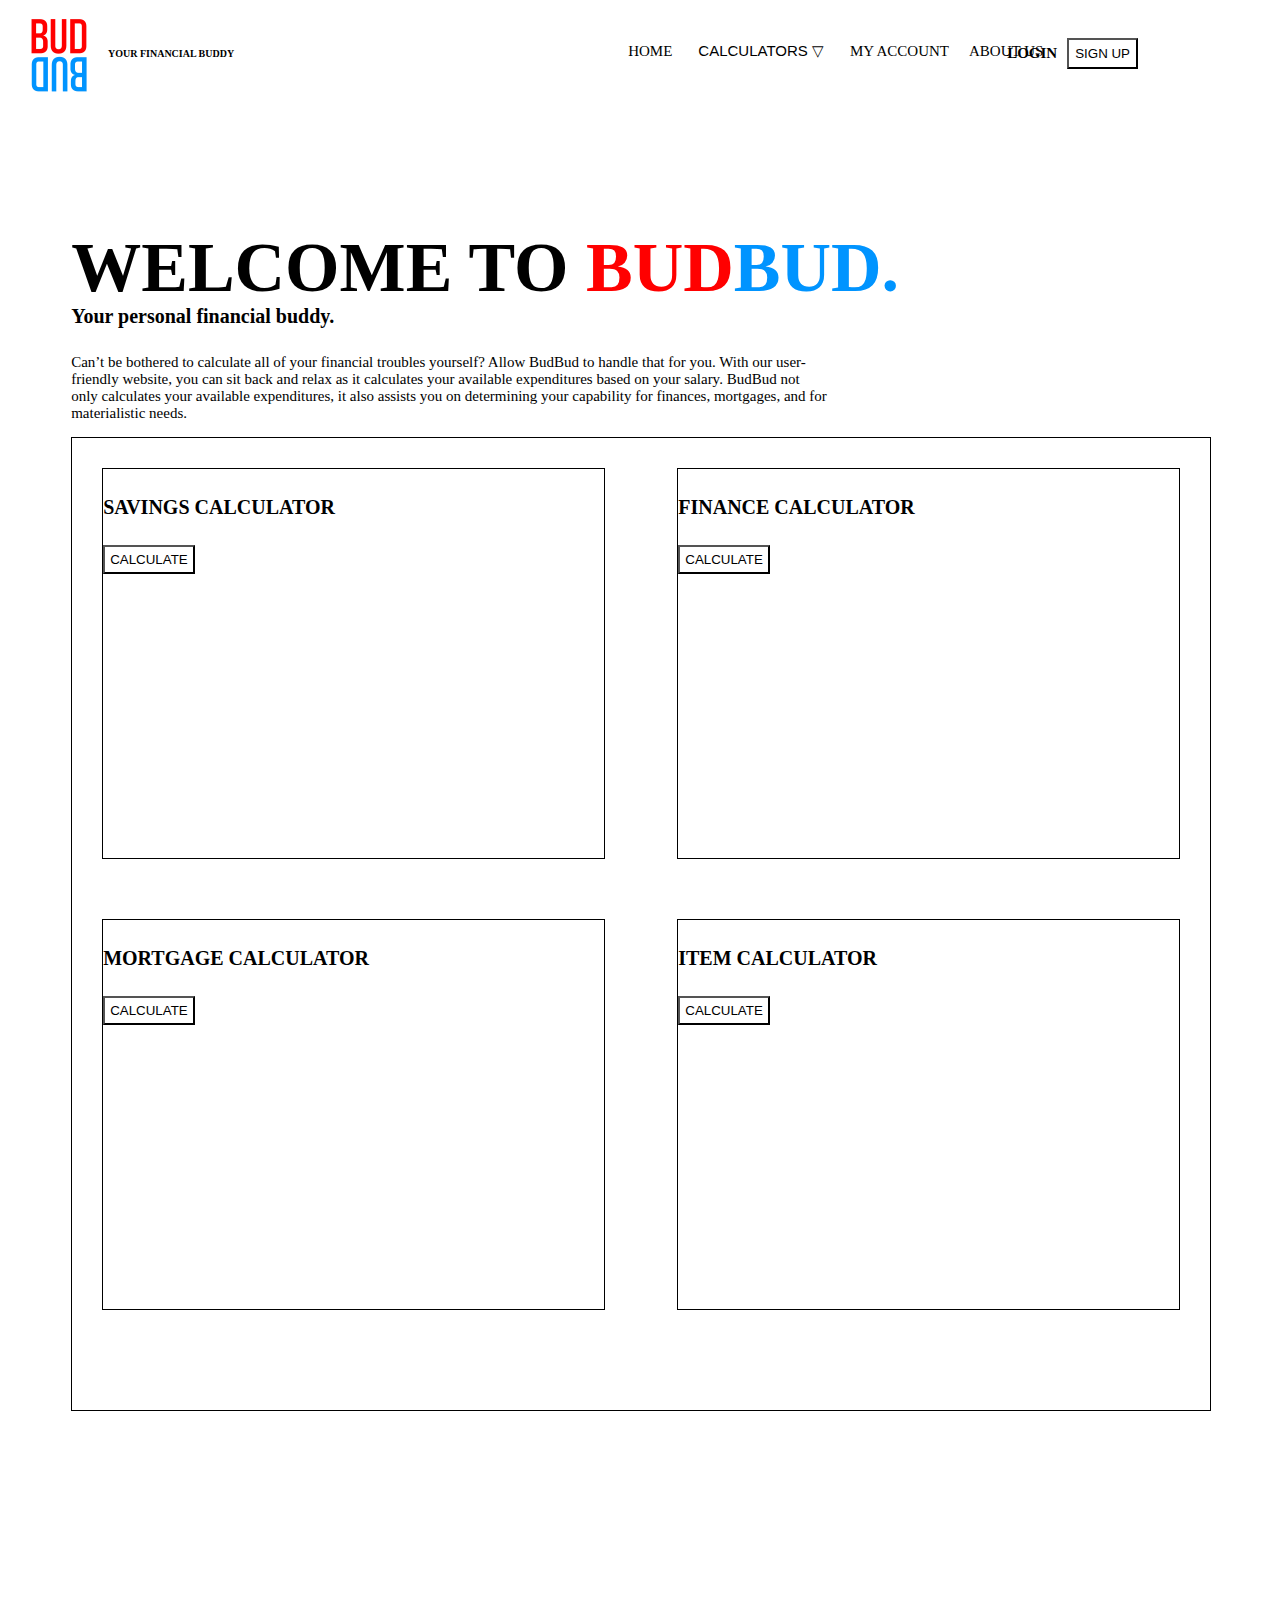
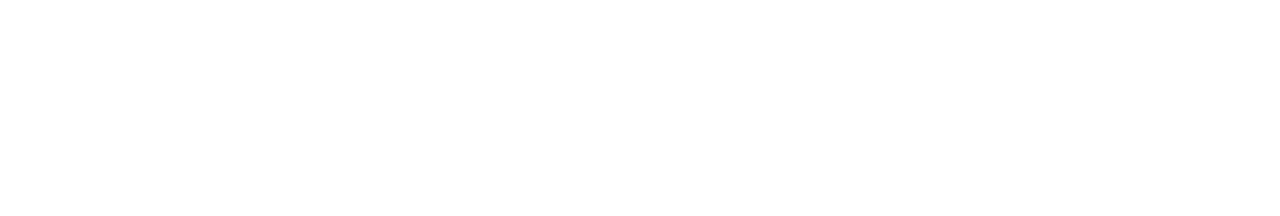
==== index.html @ 869829d6 "initial commit~" ====
<!DOCTYPE html>
<html>
    <head> 
        <link rel="stylesheet" href="stylesheet.css">
        <style>
        </style>
    </head>
    <body>
        <nav>
            <div id="login">
                <a href="#"><h2>LOGIN</h2></a>
                <button><a href="signup.html">SIGN UP</a></button>
            </div>
            <div id="logo"><img src="logo 2.png" width="100px"> 
            </div>
            <h1 class="navtext">  YOUR FINANCIAL BUDDY </h1>
            <ul>
                <a href="index.html"><li>HOME</li></a>
                <a href="#"><li>
                    <div class="dropdown">
                    <button onclick="myFunction()" class="dropbtn">CALCULATORS ▽</button>
                    <div id="myDropdown" class="dropdown-content">
                      <a href="saveCalc.html">Savings Calculator</a>
                      <a href="financeCalc.html">Finance Calculator</a>
                      <a href="mortCalc.html">Mortgage Calculator</a>
                      <a href="itemCalc.html">Items Calculator</a>
                    </div>
                  </div>
                </li></a>
                <a href="#"><li>MY ACCOUNT</li></a>
                <a href="#"><li>ABOUT US</li></a>
          
            </ul>
        </nav>
        <div id="section1">
            <h3>WELCOME TO <span id="red">BUD</span><span id="blue">BUD.</span></h3>
            <h4>Your personal financial buddy.</h4>
            <p> Can’t be bothered to calculate all of your financial troubles yourself? Allow BudBud to handle that for you. With our user-friendly website, you can sit back and relax as it calculates your available expenditures based on your salary. BudBud not only calculates your available expenditures, it also assists you on determining your capability for finances, mortgages, and for materialistic needs.</p>
            <div id="calculatorLinks">
                <div id="savingsBox">
                    <h4>SAVINGS CALCULATOR</h4>
                    <button id="calculateNow"><a href="saveCalc.html">CALCULATE</a></button>
                </div>
                <div id="financeBox">
                    <h4>FINANCE CALCULATOR</h4>
                    <button id="calculateNow"><a href="financeCalc.html">CALCULATE</a></button>
                </div>
                <div id="mortgageBox">
                    <h4>MORTGAGE CALCULATOR</h4>
                    <button id="calculateNow"><a href="mortCalc.html">CALCULATE</a></button>
                </div>
                <div id="itemsBox">
                    <h4>ITEM CALCULATOR</h4>
                    <button id="calculateNow"><a href="itemCalc.html">CALCULATE</a></button>
                </div>

            </div>
        </div>

        <script src="scripts\dropdownmenu.js">
        </script>
    </body>
</html>
---- stylesheet.css ----
body {
    height: 200vh;
    font-family: 'Bahnschrift Light';
    font-size: 10px;
    color: black;
}

nav {
    width: 100%;
    height: 100px;
    position: fixed;
    background-color: white;
}

#logo {
    float: left;
}

h1 {
    color: black;
    font-size: 10px;
    float: left;
    margin-right: 30%;
}

.navtext {
    margin-top: 40px;
}

ul {
    margin-top:25px;
}

ul li {
    float: left;
    font-size: 15px;
    list-style-type: none;
    padding: 10px;
}

#login {
    margin-top: 25px;
    float: right;
    position: relative;
    left: -150px;
}

h2 {
    float: left;
    margin-right: 10px;
}


#section1 {
    width: 100%;
    height: 180vh;
    padding-top: 150px;
    padding-left: 5%;
    padding-right: 5%;
}

#section1 h4 {
    font-size: 20px;
}

#section1 p {
    font-size: 15px; 
}

h3 {
    font-size: 70px;
    margin-bottom: -30px;
}

#calculatorLinks {
    width: 90%;
    height: 60%;
    border: black solid 1px;
}

#savingsBox {
    width: 44%;
    height: 40%;
    border: black solid 1px;
    margin: 30px;
    float: left;
}

#financeBox {
    width: 44%;
    height: 40%;
    border: black solid 1px;
    margin: 30px;
    float: right;
}

#mortgageBox {
    width: 44%;
    height: 40%;
    border: black solid 1px;
    margin: 30px;
    float: left;
}

#itemsBox {
    width: 44%;
    height: 40%;
    border: black solid 1px;
    margin: 30px;
    float: right;
}

#red {
    color: red;
}

#blue {
    color: rgb(0, 148, 255);
}

a {
    color: black;
    text-decoration: none;
}

a:hover {
    color: gray;
}

#login button:hover {
    background-color: gray;
}

button a:hover {
    color: white;
}

p {
    width: 60%;
}

#calculateNow {
    background-color: white;
    padding: 5px;
}

.dropbtn {
    background-color: white;
    border: none;
    font-size: 15px;
    margin-top: -3px;
}
  
.dropbtn:hover, .dropbtn:focus {
    color: gray;
}
  
.dropdown {
    position: relative;
    display: inline-block;
}
  
.dropdown-content {
display: none;
position: absolute;
background-color: #f1f1f1;
min-width: 160px;
overflow: auto;
box-shadow: 0px 8px 16px 0px rgba(0,0,0,0.2);
z-index: 1;
}

.dropdown-content a {
color: black;
padding: 12px 16px;
text-decoration: none;
display: block;
}

.dropdown a:hover {background-color: #ddd;}

.show {display: block;}

#login button {
    float: left;
    padding: 6px;
    margin-top: 5px;
    background-color: white;
    
}
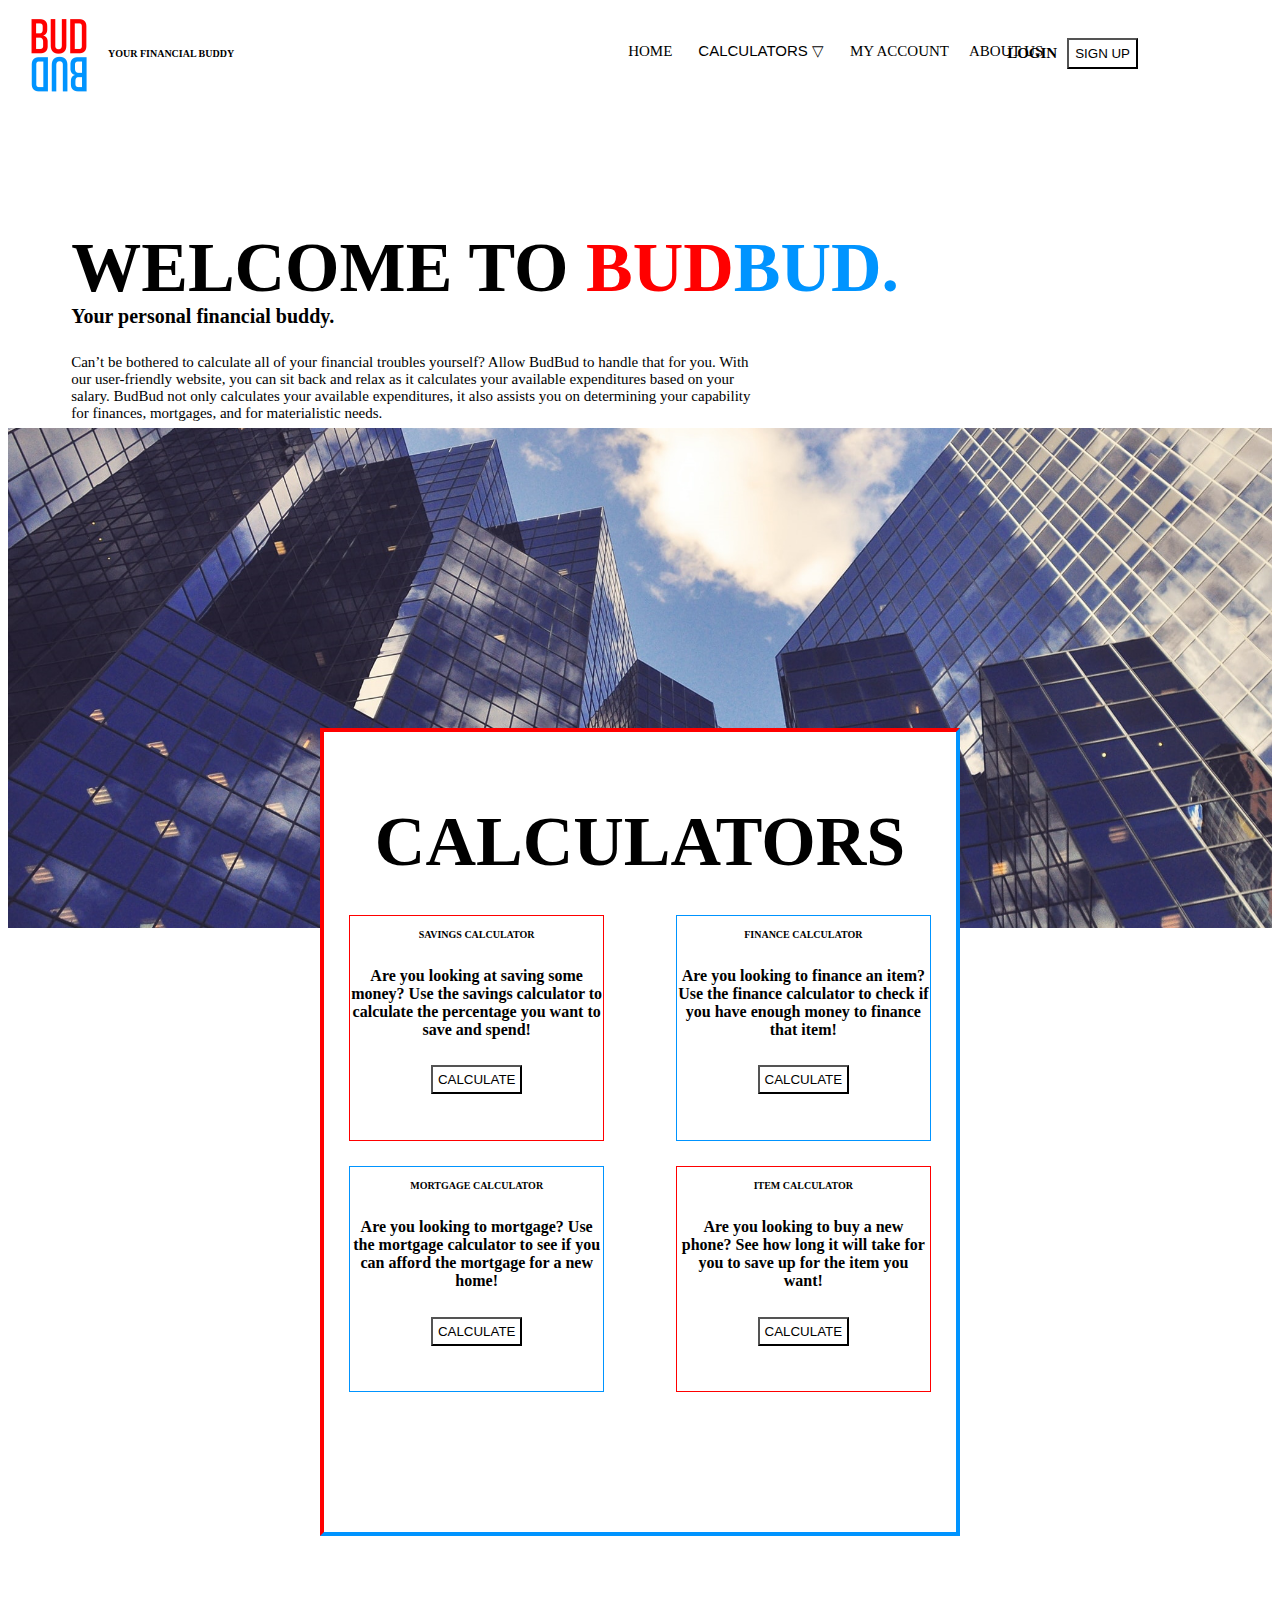
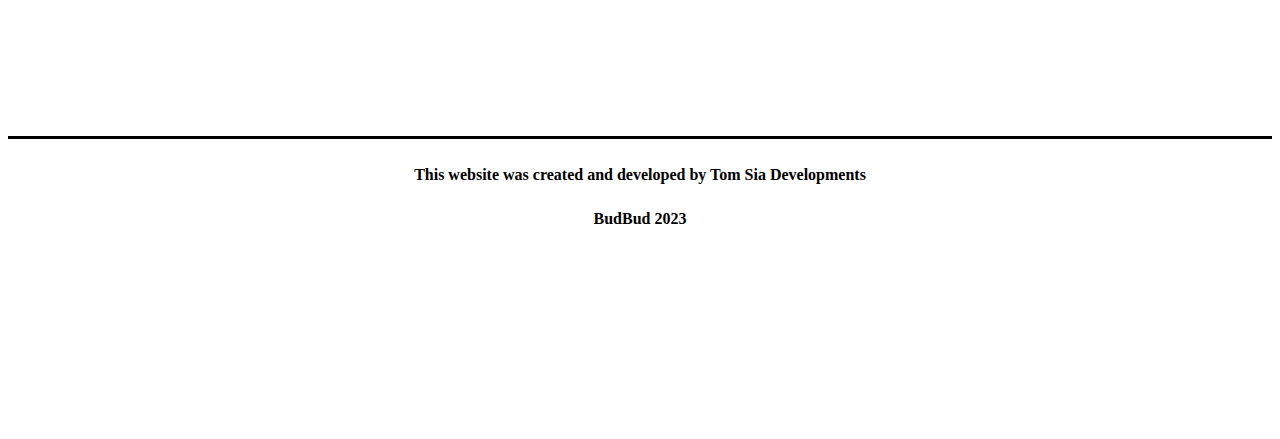
==== commit 75c3e59d: "finished up finance calculate to be tested" ====
--- a/index.html
+++ b/index.html
@@ -36,25 +36,41 @@
             <h3>WELCOME TO <span id="red">BUD</span><span id="blue">BUD.</span></h3>
             <h4>Your personal financial buddy.</h4>
             <p> Can’t be bothered to calculate all of your financial troubles yourself? Allow BudBud to handle that for you. With our user-friendly website, you can sit back and relax as it calculates your available expenditures based on your salary. BudBud not only calculates your available expenditures, it also assists you on determining your capability for finances, mortgages, and for materialistic needs.</p>
-            <div id="calculatorLinks">
+
+        </div>
+        <div id="banner1">
+        </div>
+
+        <div id="calculating">
+            <h3>CALCULATORS</h3>
+            <div id="calculators">
                 <div id="savingsBox">
                     <h4>SAVINGS CALCULATOR</h4>
+                    <h5>Are you looking at saving some money? Use the savings calculator to calculate the percentage you want to save and spend!</h5>
+                    
                     <button id="calculateNow"><a href="saveCalc.html">CALCULATE</a></button>
                 </div>
                 <div id="financeBox">
                     <h4>FINANCE CALCULATOR</h4>
+                    <h5>Are you looking to finance an item? Use the finance calculator to check if you have enough money to finance that item!</h5>
                     <button id="calculateNow"><a href="financeCalc.html">CALCULATE</a></button>
                 </div>
                 <div id="mortgageBox">
                     <h4>MORTGAGE CALCULATOR</h4>
+                    <h5>Are you looking to mortgage? Use the mortgage calculator to see if you can afford the mortgage for a new home!</h5>
                     <button id="calculateNow"><a href="mortCalc.html">CALCULATE</a></button>
                 </div>
                 <div id="itemsBox">
                     <h4>ITEM CALCULATOR</h4>
+                    <h5>Are you looking to buy a new phone? See how long it will take for you to save up for the item you want!</h5>
                     <button id="calculateNow"><a href="itemCalc.html">CALCULATE</a></button>
                 </div>
+            </div>
+        </div>
 
-            </div>
+        <div id="footer">
+            <h5>This website was created and developed by Tom Sia Developments</h5>
+            <h5>BudBud 2023</h5>
         </div>
 
         <script src="scripts\dropdownmenu.js">
--- a/stylesheet.css
+++ b/stylesheet.css
@@ -10,6 +10,7 @@
     height: 100px;
     position: fixed;
     background-color: white;
+    z-index: 999;
 }
 
 #logo {
@@ -52,8 +53,8 @@
 
 
 #section1 {
-    width: 100%;
-    height: 180vh;
+    width: 90%;
+    height: 30vh;
     padding-top: 150px;
     padding-left: 5%;
     padding-right: 5%;
@@ -79,34 +80,34 @@
 }
 
 #savingsBox {
-    width: 44%;
-    height: 40%;
-    border: black solid 1px;
-    margin: 30px;
+    width: 40%;
+    height: 40%;
+    border: red solid 1px;
+    margin: 2% 4%;
     float: left;
 }
 
 #financeBox {
-    width: 44%;
-    height: 40%;
-    border: black solid 1px;
-    margin: 30px;
+    width: 40%;
+    height: 40%;
+    border: rgb(0, 148, 255) solid 1px;
+    margin: 2% 4%;
     float: right;
 }
 
 #mortgageBox {
-    width: 44%;
-    height: 40%;
-    border: black solid 1px;
-    margin: 30px;
+    width: 40%;
+    height: 40%;
+    border: rgb(0, 148, 255) solid 1px;
+    margin: 2% 4%;
     float: left;
 }
 
 #itemsBox {
-    width: 44%;
-    height: 40%;
-    border: black solid 1px;
-    margin: 30px;
+    width: 40%;
+    height: 40%;
+    border: red solid 1px;
+    margin: 2% 4%;
     float: right;
 }
 
@@ -187,4 +188,52 @@
     margin-top: 5px;
     background-color: white;
     
+}
+
+#banner1 {
+    width: 100%;
+    height: 500px;
+    background-image: url("buildings.jpg");
+    background-repeat: no-repeat;
+    background-size: cover;
+}
+
+#calculating {
+    width: 50%;
+    height: 800px;
+    background-color: white;
+    border:4px solid; 
+    border-top-color:red;
+    border-left-color: red;
+    border-right-color:rgb(0, 148, 255);
+    border-bottom-color:rgb(0, 148, 255);
+    position: relative;
+    top: -200px;
+    margin: auto;
+    text-align: center;
+    font-family: Bahnschrift SemiBold;
+}
+
+#calculating h3 {
+    margin-bottom: 20px;
+}
+
+#calculators {
+    width: 100%;
+    height: 70%;
+}
+
+h5 {
+    font-size: 16px;
+}
+
+#footer {
+    width: 100%;
+    height: 300px;
+    border-top: black 3px solid;
+    text-align: center;
+}
+
+.em {
+    text-decoration: underline dotted;
 }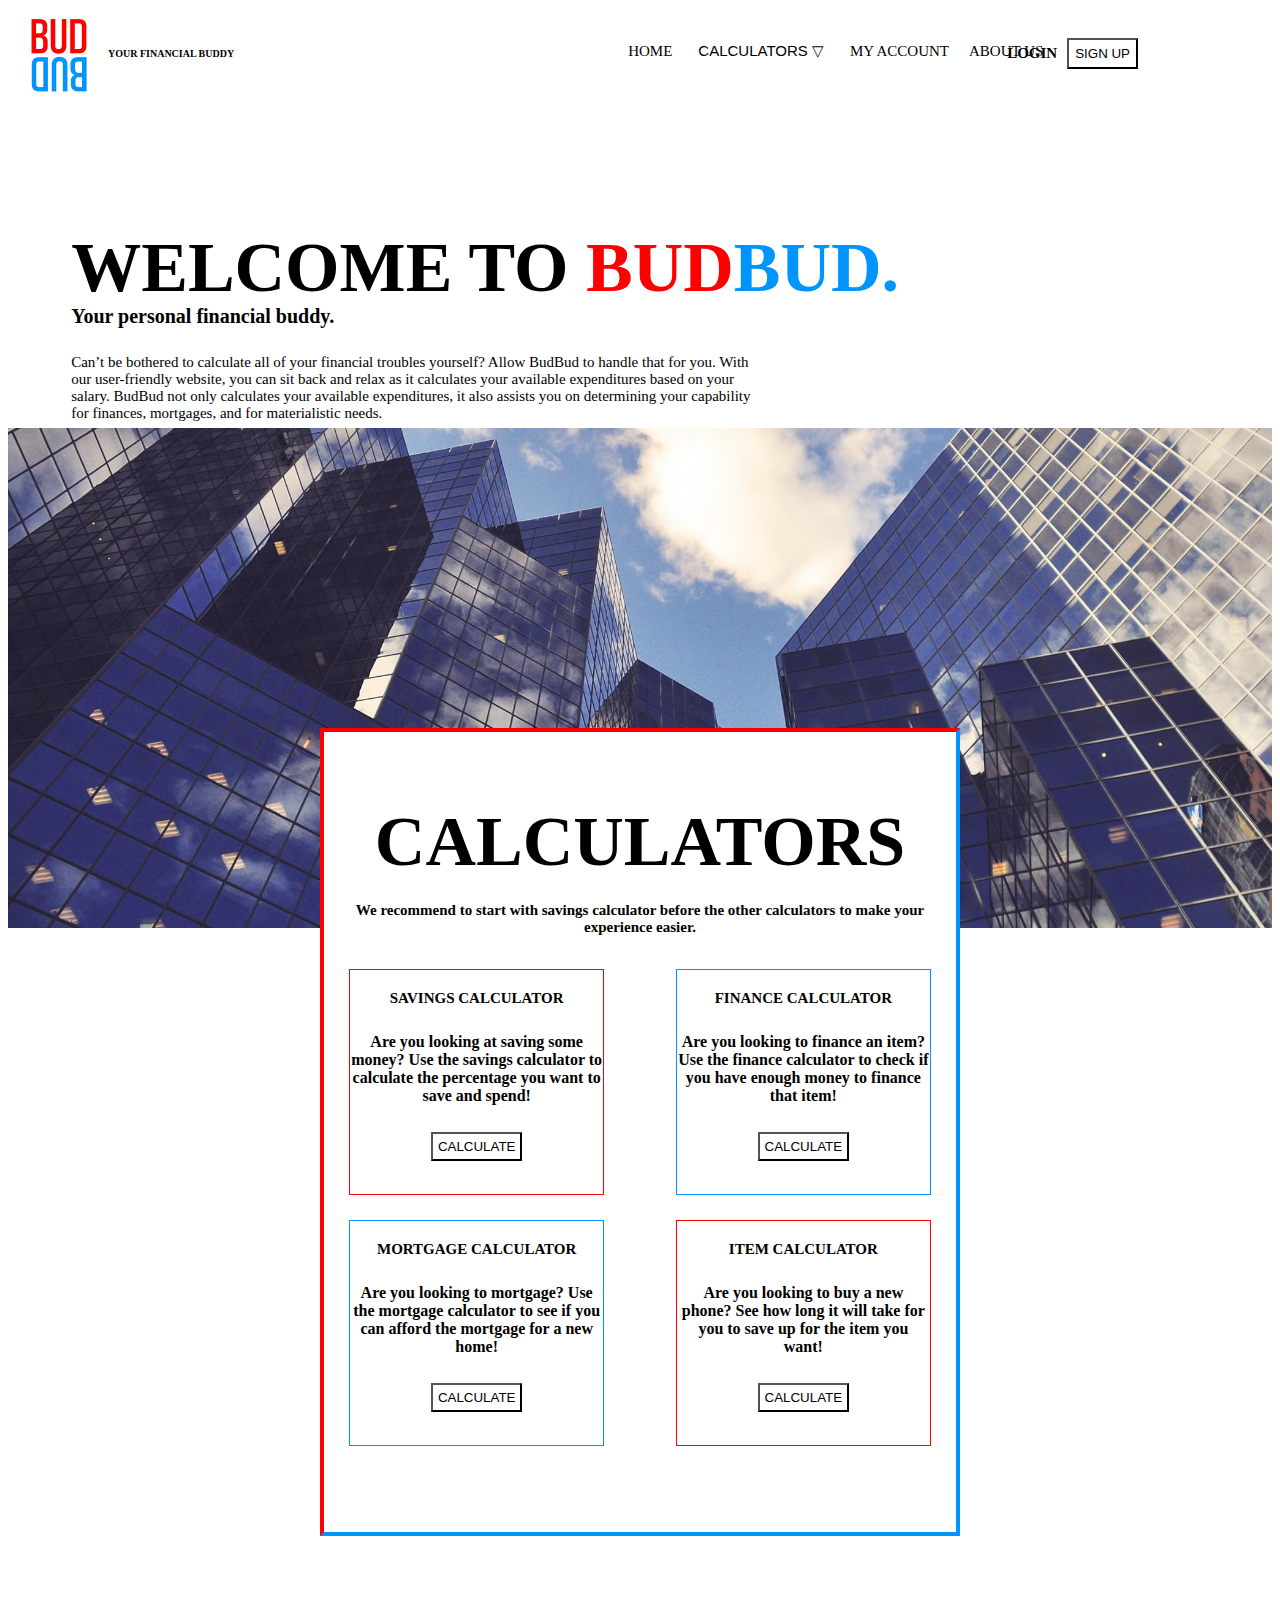
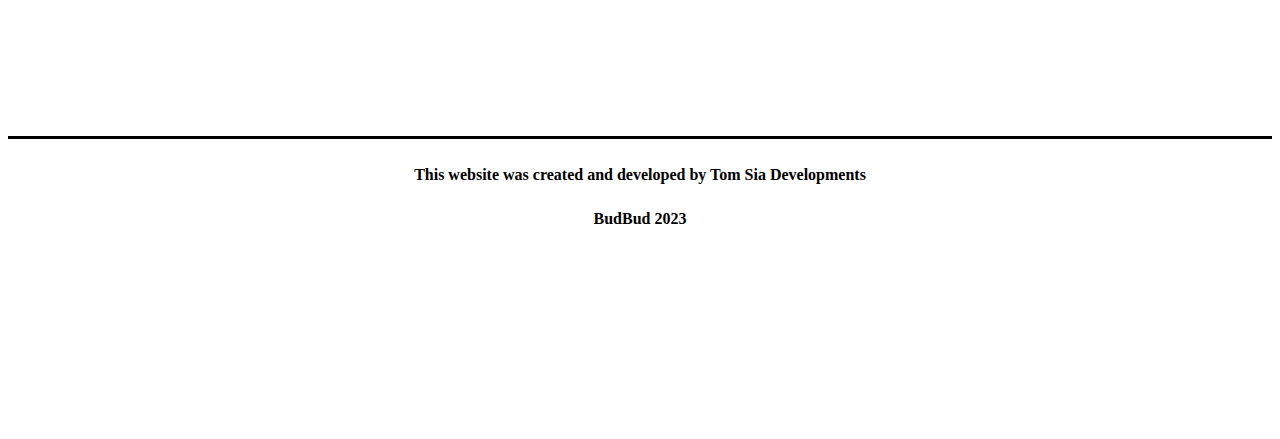
==== commit 2728176b: "finished making item calculator" ====
--- a/index.html
+++ b/index.html
@@ -43,6 +43,7 @@
 
         <div id="calculating">
             <h3>CALCULATORS</h3>
+            <h4>We recommend to start with savings calculator before the other calculators to make your experience easier.</h4>
             <div id="calculators">
                 <div id="savingsBox">
                     <h4>SAVINGS CALCULATOR</h4>
--- a/stylesheet.css
+++ b/stylesheet.css
@@ -236,4 +236,8 @@
 
 .em {
     text-decoration: underline dotted;
+}
+
+#calculating h4 {
+    font-size: 15px;
 }